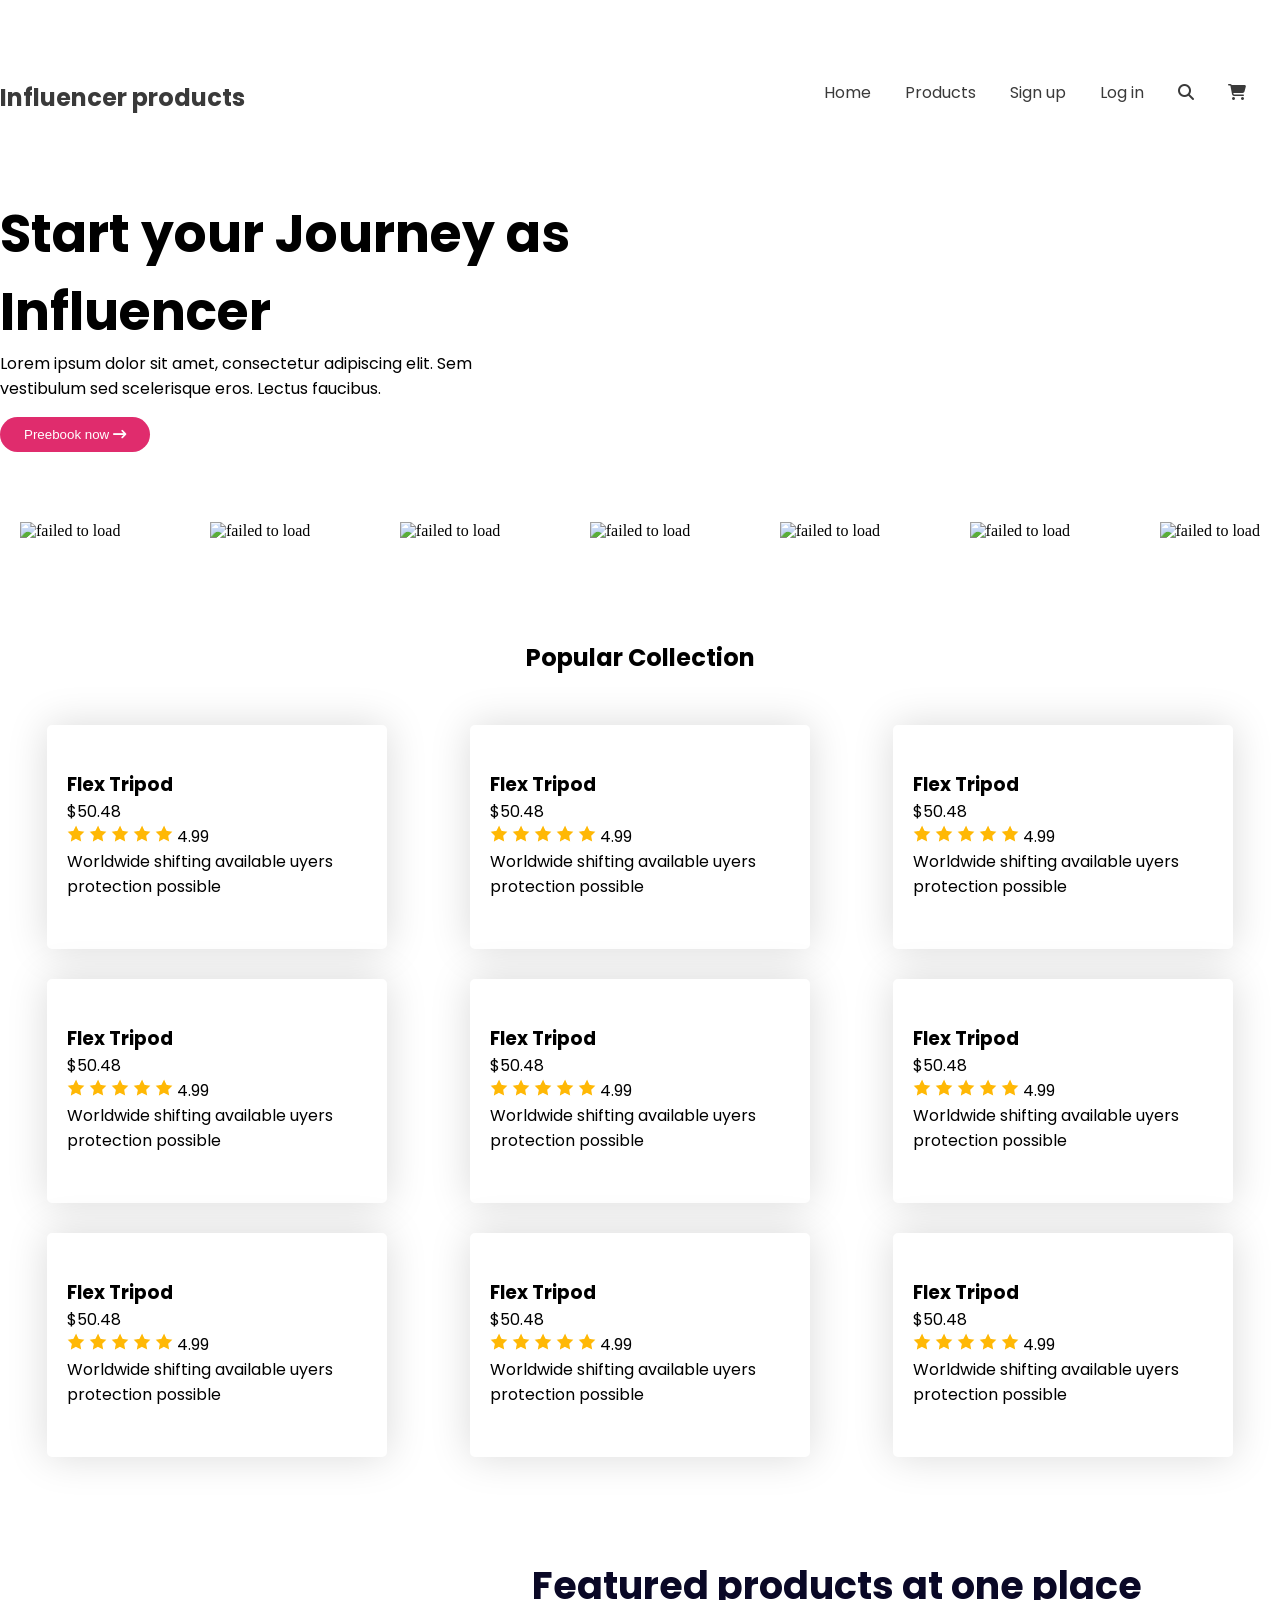
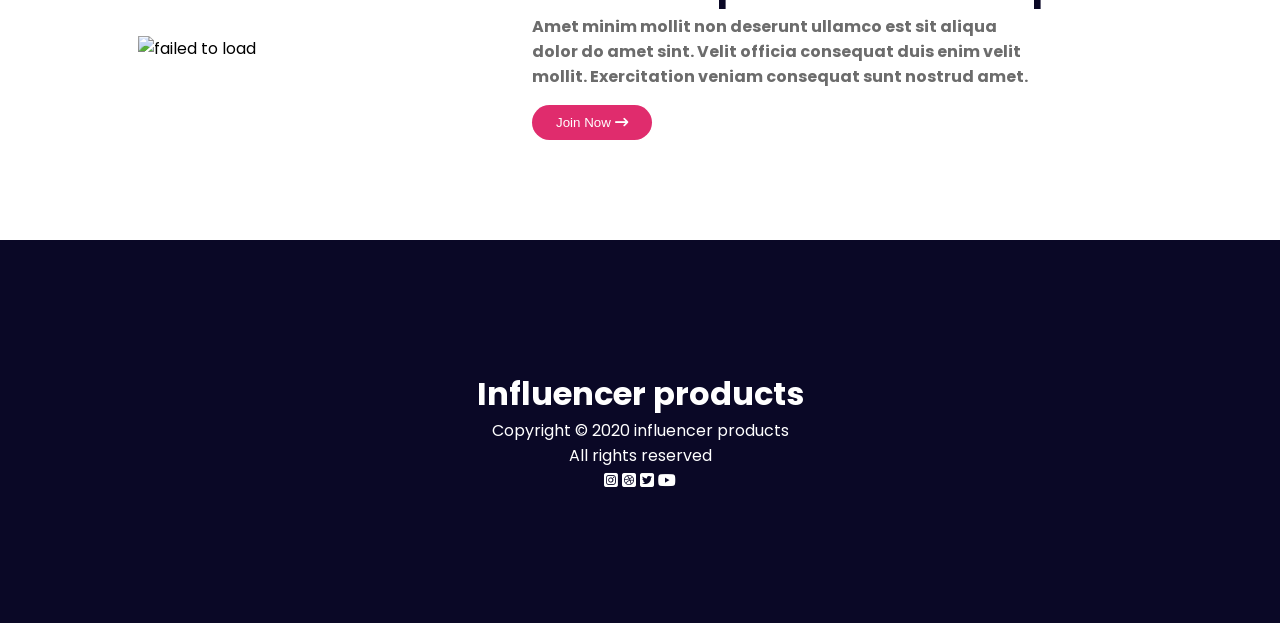
==== index.html @ 43aeaf8b "desktop version added" ====
<!DOCTYPE html>
<html lang="en">

<head>
    <meta charset="UTF-8">
    <meta name="viewport" content="width=device-width, initial-scale=1.0">

    <!-- fontawesomecdn -->
    <link rel="stylesheet" href="https://cdnjs.cloudflare.com/ajax/libs/font-awesome/6.7.2/css/all.min.css"
        integrity="sha512-Evv84Mr4kqVGRNSgIGL/F/aIDqQb7xQ2vcrdIwxfjThSH8CSR7PBEakCr51Ck+w+/U6swU2Im1vVX0SVk9ABhg=="
        crossorigin="anonymous" referrerpolicy="no-referrer" />

    <!-- google font -->
    <link rel="preconnect" href="https://fonts.googleapis.com">
    <link rel="preconnect" href="https://fonts.gstatic.com" crossorigin>
    <link
        href="https://fonts.googleapis.com/css2?family=Inter:ital,opsz,wght@0,14..32,100..900;1,14..32,100..900&family=Open+Sans:ital,wght@0,300..800;1,300..800&family=Poppins:ital,wght@0,100;0,200;0,300;0,400;0,500;0,600;0,700;0,800;0,900;1,100;1,200;1,300;1,400;1,500;1,600;1,700;1,800;1,900&family=Raleway:ital,wght@0,100..900;1,100..900&family=Roboto:ital,wght@0,100..900;1,100..900&family=Tagesschrift&family=Work+Sans:ital,wght@0,100..900;1,100..900&display=swap"
        rel="stylesheet">


    <link rel="stylesheet" href="style.css">
    <title>Document</title>
</head>

<body>

    <header>

        <!-- navbar start -->
        <nav class="poppins-font color-code1">
            <div class="logo">
                <h1>Influencer products</h1>
            </div>
            <div class="nav-items">
                <ul>
                    <li><a href="#">Home</a></li>
                    <li><a href="#">Products</a></li>
                    <li><a href="#">Sign up</a></li>
                    <li><a href="#">Log in</a></li>
                    <li><a href="#"><i class="fa-solid fa-magnifying-glass"></i></a></li>
                    <li><a href="#"><i class="fa-solid fa-cart-shopping"></i></a></li>
                </ul>
            </div>
        </nav>

        <!-- banner start -->
        <section class="banner poppins-font">
            <div class="banner-txt">
                <h1>Start your Journey as
                    Influencer</h1>

                <p>Lorem ipsum dolor sit amet, consectetur adipiscing elit. Sem vestibulum sed scelerisque eros. Lectus
                    faucibus.</p>

                <button class="btn">Preebook now <i class="fa-solid fa-arrow-right-long"></i></button>
            </div>
            <div class="banner-img">
                <img src="./images/main-camera.png" alt="">
            </div>
        </section>


        <!-- companies start -->
        <section class="companies">
            <img src="./logos/Alibaba.svg" alt="failed to load">
            <img src="./logos/Amazon.svg" alt="failed to load">
            <img src="./logos/Daraz.pk Logo.svg" alt="failed to load">
            <img src="./logos/Ebay.svg" alt="failed to load">
            <img src="./logos/Rakuten.svg" alt="failed to load">
            <img src="./logos/Walmart.svg" alt="failed to load">
            <img src="./logos/Target.svg" alt="failed to load">
        </section>
    </header>

    <main>

        <!-- products section start -->
        <section class="products poppins-font">

            <h1>Popular Collection</h1>

            <div class="parent">


                <div class="child">
                    <img src="./images/tripod.png" alt="">
                    <h3>Flex Tripod</h3>
                    <p class="price">$50.48</p>
                    <img src="./images/icon-star.png" alt="">
                    <img src="./images/icon-star.png" alt="">
                    <img src="./images/icon-star.png" alt="">
                    <img src="./images/icon-star.png" alt="">
                    <img src="./images/icon-star.png" alt="">
                    <span>4.99</span>
                    <p>Worldwide shifting available uyers protection possible</p>
                </div>

                <div class="child">
                    <img src="./images/tripod.png" alt="">
                    <h3>Flex Tripod</h3>
                    <p class="price">$50.48</p>
                    <img src="./images/icon-star.png" alt="">
                    <img src="./images/icon-star.png" alt="">
                    <img src="./images/icon-star.png" alt="">
                    <img src="./images/icon-star.png" alt="">
                    <img src="./images/icon-star.png" alt="">
                    <span>4.99</span>
                    <p>Worldwide shifting available uyers protection possible</p>
                </div>
                <div class="child">
                    <img src="./images/tripod.png" alt="">
                    <h3>Flex Tripod</h3>
                    <p class="price">$50.48</p>
                    <img src="./images/icon-star.png" alt="">
                    <img src="./images/icon-star.png" alt="">
                    <img src="./images/icon-star.png" alt="">
                    <img src="./images/icon-star.png" alt="">
                    <img src="./images/icon-star.png" alt="">
                    <span>4.99</span>
                    <p>Worldwide shifting available uyers protection possible</p>
                </div>
                <div class="child">
                    <img src="./images/tripod.png" alt="">
                    <h3>Flex Tripod</h3>
                    <p class="price">$50.48</p>
                    <img src="./images/icon-star.png" alt="">
                    <img src="./images/icon-star.png" alt="">
                    <img src="./images/icon-star.png" alt="">
                    <img src="./images/icon-star.png" alt="">
                    <img src="./images/icon-star.png" alt="">
                    <span>4.99</span>
                    <p>Worldwide shifting available uyers protection possible</p>
                </div>
                <div class="child">
                    <img src="./images/tripod.png" alt="">
                    <h3>Flex Tripod</h3>
                    <p class="price">$50.48</p>
                    <img src="./images/icon-star.png" alt="">
                    <img src="./images/icon-star.png" alt="">
                    <img src="./images/icon-star.png" alt="">
                    <img src="./images/icon-star.png" alt="">
                    <img src="./images/icon-star.png" alt="">
                    <span>4.99</span>
                    <p>Worldwide shifting available uyers protection possible</p>
                </div>
                <div class="child">
                    <img src="./images/tripod.png" alt="">
                    <h3>Flex Tripod</h3>
                    <p class="price">$50.48</p>
                    <img src="./images/icon-star.png" alt="">
                    <img src="./images/icon-star.png" alt="">
                    <img src="./images/icon-star.png" alt="">
                    <img src="./images/icon-star.png" alt="">
                    <img src="./images/icon-star.png" alt="">
                    <span>4.99</span>
                    <p>Worldwide shifting available uyers protection possible</p>
                </div>
                <div class="child">
                    <img src="./images/tripod.png" alt="">
                    <h3>Flex Tripod</h3>
                    <p class="price">$50.48</p>
                    <img src="./images/icon-star.png" alt="">
                    <img src="./images/icon-star.png" alt="">
                    <img src="./images/icon-star.png" alt="">
                    <img src="./images/icon-star.png" alt="">
                    <img src="./images/icon-star.png" alt="">
                    <span>4.99</span>
                    <p>Worldwide shifting available uyers protection possible</p>
                </div>
                <div class="child">
                    <img src="./images/tripod.png" alt="">
                    <h3>Flex Tripod</h3>
                    <p class="price">$50.48</p>
                    <img src="./images/icon-star.png" alt="">
                    <img src="./images/icon-star.png" alt="">
                    <img src="./images/icon-star.png" alt="">
                    <img src="./images/icon-star.png" alt="">
                    <img src="./images/icon-star.png" alt="">
                    <span>4.99</span>
                    <p>Worldwide shifting available uyers protection possible</p>
                </div>
                <div class="child">
                    <img src="./images/tripod.png" alt="">
                    <h3>Flex Tripod</h3>
                    <p class="price">$50.48</p>
                    <img src="./images/icon-star.png" alt="">
                    <img src="./images/icon-star.png" alt="">
                    <img src="./images/icon-star.png" alt="">
                    <img src="./images/icon-star.png" alt="">
                    <img src="./images/icon-star.png" alt="">
                    <span>4.99</span>
                    <p>Worldwide shifting available uyers protection possible</p>
                </div>

            </div>
        </section>


        <!-- bottom section start -->
        <section class="bottom poppins-font">
            <div class="bottom-img">
                <img src="./images/gear.png" alt="failed to load">
            </div>
            <div class="bottom-txt">
                <h1>Featured products at one place</h1>
                <p>Amet minim mollit non deserunt ullamco est sit aliqua dolor do amet sint. Velit officia consequat
                    duis enim velit mollit. Exercitation veniam consequat sunt nostrud amet.</p>
                <button class="btn">Join Now <i class="fa-solid fa-arrow-right-long"></i></button>
            </div>
        </section>
    </main>
    <!-- footer start -->
    <footer class="poppins-font">
        <div class="footer-overall">
            <div class="footer-texts">

                <h1>Influencer products</h1>
                <p>Copyright © 2020 influencer products</p>
                <p>All rights reserved</p>
            </div>
            <div class="footer-logos">
                <i class="fa-brands fa-square-instagram"></i>
                <i class="fa-brands fa-square-dribbble"></i>
                <i class="fa-brands fa-square-twitter"></i>
                <i class="fa-brands fa-youtube"></i>
            </div>
        </div>
    </footer>

</body>

</html>
---- style.css ----
*{
    padding: 0;
    margin: 0;
}


/* shared styles */

.poppins-font {
  font-family: "Poppins", sans-serif;
  font-weight: 400;
  font-style: normal;
}


.color-code1{
    color: #3A3A3A;
}

.btn{
    color: white;
    background-color: #E02C6D;
    margin-top: 16px;
    padding: 10px 24px;
    border: none;
    border-radius: 20px;
}


/* navbar start */
nav{
     max-width: 1440px;
     display: flex;
     justify-content: space-between;
     margin: 80px auto;
}

nav ul{
    display: flex;
    list-style: none;
}

nav ul li a{
    text-decoration: none;
    padding-right: 34px;
    color: #3A3A3A;
}


/* banner start */
.banner{
    max-width: 1440px;
    margin: auto;
    display: flex;
    justify-content: space-between;
    align-items: center;
}

.banner h1{
    font-size: 3.25rem;
    max-width: 582px;
}

.banner p{
    max-width: 505px;
}
.banner-img{
    background-image: url(./images/Circle\ design.svg);
}
.banner-img img{
    padding-top: 40px;
}

/* companies start */

.companies{
    max-width: 1240px;
    margin:70px auto;
    display: flex;
    justify-content: space-between;
}


/* products start */

.products{
    margin: 100px auto;
    max-width: 1240px;
}

.products h1:first-child{
    text-align: center;
    margin-bottom: 50px;
}


.products .parent{
    max-width: 1240px;
    margin: auto;
    display: grid;
    grid-template-columns: repeat(3,1fr);
    grid-template-rows: repeat(3,1fr);  
    gap: 30px; 
    justify-items: center;
}

.products .parent .child{
    width: 300px;
    padding: 20px 20px 50px 20px;
    border-radius: 5px;
    box-shadow: 0px 0px 40px 0px rgba(0, 0, 0, 0.15);
    background: white;
    text-align: left;
}

.products .parent .child img:first-child{
   width: 100%;
   object-fit: cover;
}

.see-more{
    text-align: right;
}

/* bottom start */
.bottom{
    max-width: 1440px;
    margin: 100px auto;
    display: flex;
    justify-content: space-around;
    align-items: center;
}

.bottom img{
    width: 100%;
}

.bottom-txt h1{
    max-width: 610px;
    font-size: 38px;
    font-weight: 700;
    color: #0A0826;
}

.bottom-txt p{
    max-width: 500px;
    font-size: 16px;
    font-weight: 700;
    color: #6C6C6C;
}
/* footer start */
footer{
    max-width: 100%;
    text-align: center;
    background-color: #0A0826;
    color: white;
    padding: 130px 415px;
}
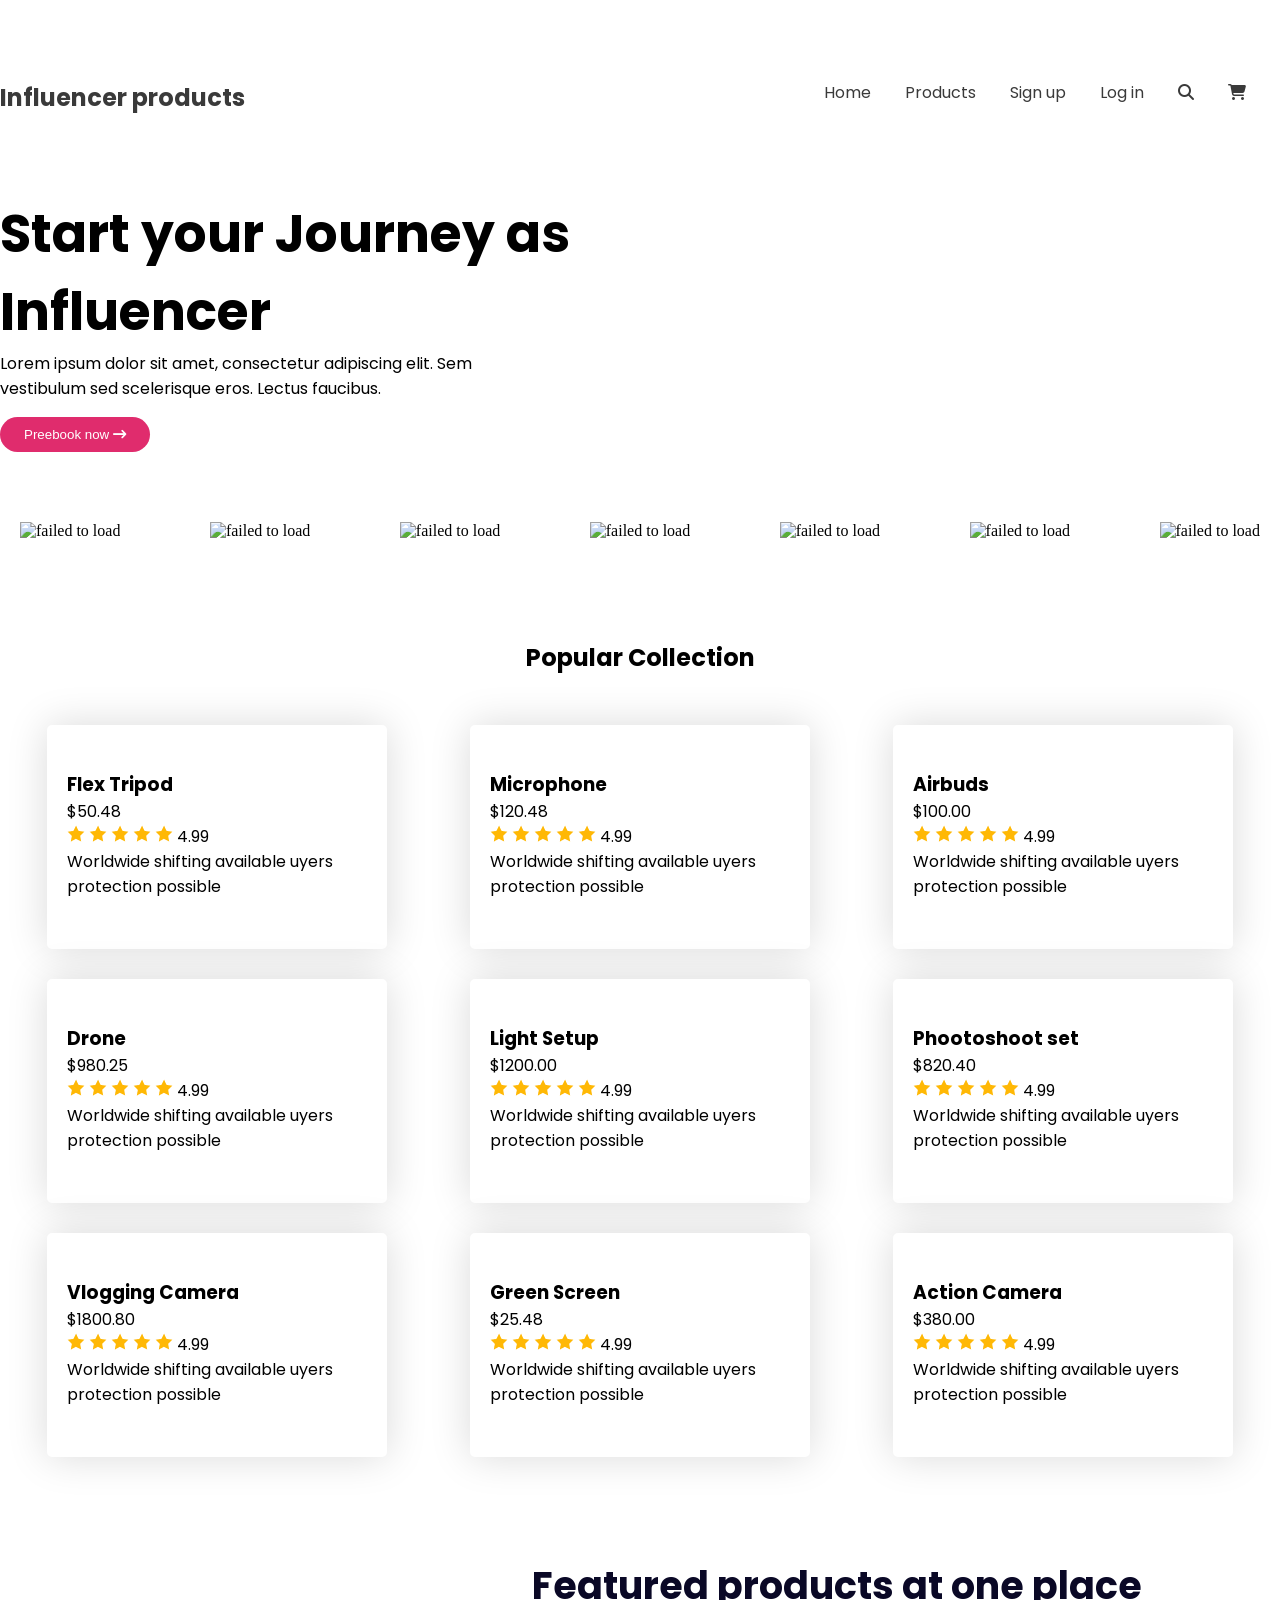
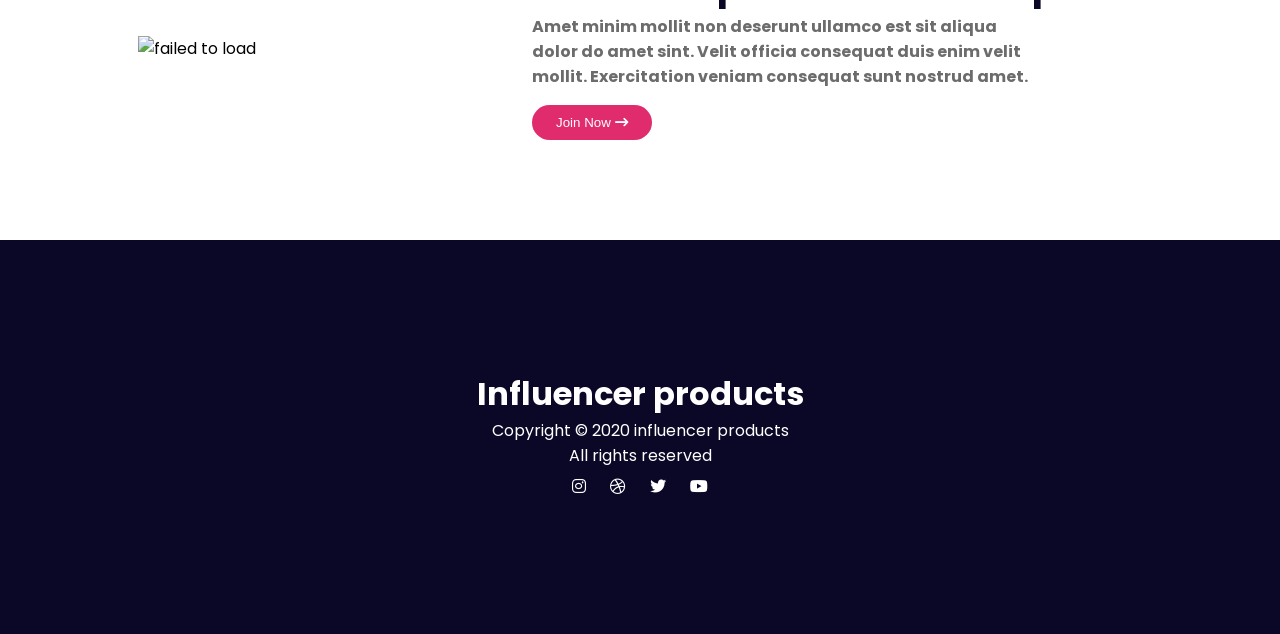
==== commit d8f5c132: "mobile responsiveness added" ====
--- a/index.html
+++ b/index.html
@@ -29,7 +29,9 @@
         <!-- navbar start -->
         <nav class="poppins-font color-code1">
             <div class="logo">
+                <i class="fa-solid fa-bars"></i>
                 <h1>Influencer products</h1>
+                <i class="fa-solid fa-cart-shopping"></i>
             </div>
             <div class="nav-items">
                 <ul>
@@ -96,93 +98,93 @@
                 </div>
 
                 <div class="child">
-                    <img src="./images/tripod.png" alt="">
-                    <h3>Flex Tripod</h3>
-                    <p class="price">$50.48</p>
-                    <img src="./images/icon-star.png" alt="">
-                    <img src="./images/icon-star.png" alt="">
-                    <img src="./images/icon-star.png" alt="">
-                    <img src="./images/icon-star.png" alt="">
-                    <img src="./images/icon-star.png" alt="">
-                    <span>4.99</span>
-                    <p>Worldwide shifting available uyers protection possible</p>
-                </div>
-                <div class="child">
-                    <img src="./images/tripod.png" alt="">
-                    <h3>Flex Tripod</h3>
-                    <p class="price">$50.48</p>
-                    <img src="./images/icon-star.png" alt="">
-                    <img src="./images/icon-star.png" alt="">
-                    <img src="./images/icon-star.png" alt="">
-                    <img src="./images/icon-star.png" alt="">
-                    <img src="./images/icon-star.png" alt="">
-                    <span>4.99</span>
-                    <p>Worldwide shifting available uyers protection possible</p>
-                </div>
-                <div class="child">
-                    <img src="./images/tripod.png" alt="">
-                    <h3>Flex Tripod</h3>
-                    <p class="price">$50.48</p>
-                    <img src="./images/icon-star.png" alt="">
-                    <img src="./images/icon-star.png" alt="">
-                    <img src="./images/icon-star.png" alt="">
-                    <img src="./images/icon-star.png" alt="">
-                    <img src="./images/icon-star.png" alt="">
-                    <span>4.99</span>
-                    <p>Worldwide shifting available uyers protection possible</p>
-                </div>
-                <div class="child">
-                    <img src="./images/tripod.png" alt="">
-                    <h3>Flex Tripod</h3>
-                    <p class="price">$50.48</p>
-                    <img src="./images/icon-star.png" alt="">
-                    <img src="./images/icon-star.png" alt="">
-                    <img src="./images/icon-star.png" alt="">
-                    <img src="./images/icon-star.png" alt="">
-                    <img src="./images/icon-star.png" alt="">
-                    <span>4.99</span>
-                    <p>Worldwide shifting available uyers protection possible</p>
-                </div>
-                <div class="child">
-                    <img src="./images/tripod.png" alt="">
-                    <h3>Flex Tripod</h3>
-                    <p class="price">$50.48</p>
-                    <img src="./images/icon-star.png" alt="">
-                    <img src="./images/icon-star.png" alt="">
-                    <img src="./images/icon-star.png" alt="">
-                    <img src="./images/icon-star.png" alt="">
-                    <img src="./images/icon-star.png" alt="">
-                    <span>4.99</span>
-                    <p>Worldwide shifting available uyers protection possible</p>
-                </div>
-                <div class="child">
-                    <img src="./images/tripod.png" alt="">
-                    <h3>Flex Tripod</h3>
-                    <p class="price">$50.48</p>
-                    <img src="./images/icon-star.png" alt="">
-                    <img src="./images/icon-star.png" alt="">
-                    <img src="./images/icon-star.png" alt="">
-                    <img src="./images/icon-star.png" alt="">
-                    <img src="./images/icon-star.png" alt="">
-                    <span>4.99</span>
-                    <p>Worldwide shifting available uyers protection possible</p>
-                </div>
-                <div class="child">
-                    <img src="./images/tripod.png" alt="">
-                    <h3>Flex Tripod</h3>
-                    <p class="price">$50.48</p>
-                    <img src="./images/icon-star.png" alt="">
-                    <img src="./images/icon-star.png" alt="">
-                    <img src="./images/icon-star.png" alt="">
-                    <img src="./images/icon-star.png" alt="">
-                    <img src="./images/icon-star.png" alt="">
-                    <span>4.99</span>
-                    <p>Worldwide shifting available uyers protection possible</p>
-                </div>
-                <div class="child">
-                    <img src="./images/tripod.png" alt="">
-                    <h3>Flex Tripod</h3>
-                    <p class="price">$50.48</p>
+                    <img src="./images/mic.png" alt="">
+                    <h3>Microphone</h3>
+                    <p class="price">$120.48</p>
+                    <img src="./images/icon-star.png" alt="">
+                    <img src="./images/icon-star.png" alt="">
+                    <img src="./images/icon-star.png" alt="">
+                    <img src="./images/icon-star.png" alt="">
+                    <img src="./images/icon-star.png" alt="">
+                    <span>4.99</span>
+                    <p>Worldwide shifting available uyers protection possible</p>
+                </div>
+                <div class="child">
+                    <img src="./images/airpod.png" alt="">
+                    <h3>Airbuds</h3>
+                    <p class="price">$100.00</p>
+                    <img src="./images/icon-star.png" alt="">
+                    <img src="./images/icon-star.png" alt="">
+                    <img src="./images/icon-star.png" alt="">
+                    <img src="./images/icon-star.png" alt="">
+                    <img src="./images/icon-star.png" alt="">
+                    <span>4.99</span>
+                    <p>Worldwide shifting available uyers protection possible</p>
+                </div>
+                <div class="child">
+                    <img src="./images/drone.png" alt="">
+                    <h3>Drone</h3>
+                    <p class="price">$980.25</p>
+                    <img src="./images/icon-star.png" alt="">
+                    <img src="./images/icon-star.png" alt="">
+                    <img src="./images/icon-star.png" alt="">
+                    <img src="./images/icon-star.png" alt="">
+                    <img src="./images/icon-star.png" alt="">
+                    <span>4.99</span>
+                    <p>Worldwide shifting available uyers protection possible</p>
+                </div>
+                <div class="child">
+                    <img src="./images/lights.png" alt="">
+                    <h3>Light Setup</h3>
+                    <p class="price">$1200.00</p>
+                    <img src="./images/icon-star.png" alt="">
+                    <img src="./images/icon-star.png" alt="">
+                    <img src="./images/icon-star.png" alt="">
+                    <img src="./images/icon-star.png" alt="">
+                    <img src="./images/icon-star.png" alt="">
+                    <span>4.99</span>
+                    <p>Worldwide shifting available uyers protection possible</p>
+                </div>
+                <div class="child">
+                    <img src="./images/setup.png" alt="">
+                    <h3>Phootoshoot set</h3>
+                    <p class="price">$820.40</p>
+                    <img src="./images/icon-star.png" alt="">
+                    <img src="./images/icon-star.png" alt="">
+                    <img src="./images/icon-star.png" alt="">
+                    <img src="./images/icon-star.png" alt="">
+                    <img src="./images/icon-star.png" alt="">
+                    <span>4.99</span>
+                    <p>Worldwide shifting available uyers protection possible</p>
+                </div>
+                <div class="child">
+                    <img src="./images/camera.png" alt="">
+                    <h3>Vlogging Camera</h3>
+                    <p class="price">$1800.80</p>
+                    <img src="./images/icon-star.png" alt="">
+                    <img src="./images/icon-star.png" alt="">
+                    <img src="./images/icon-star.png" alt="">
+                    <img src="./images/icon-star.png" alt="">
+                    <img src="./images/icon-star.png" alt="">
+                    <span>4.99</span>
+                    <p>Worldwide shifting available uyers protection possible</p>
+                </div>
+                <div class="child">
+                    <img src="./images/single-light.png" alt="">
+                    <h3>Green Screen</h3>
+                    <p class="price">$25.48</p>
+                    <img src="./images/icon-star.png" alt="">
+                    <img src="./images/icon-star.png" alt="">
+                    <img src="./images/icon-star.png" alt="">
+                    <img src="./images/icon-star.png" alt="">
+                    <img src="./images/icon-star.png" alt="">
+                    <span>4.99</span>
+                    <p>Worldwide shifting available uyers protection possible</p>
+                </div>
+                <div class="child">
+                    <img src="./images/action.png" alt="">
+                    <h3>Action Camera</h3>
+                    <p class="price">$380.00</p>
                     <img src="./images/icon-star.png" alt="">
                     <img src="./images/icon-star.png" alt="">
                     <img src="./images/icon-star.png" alt="">
@@ -219,9 +221,9 @@
                 <p>All rights reserved</p>
             </div>
             <div class="footer-logos">
-                <i class="fa-brands fa-square-instagram"></i>
-                <i class="fa-brands fa-square-dribbble"></i>
-                <i class="fa-brands fa-square-twitter"></i>
+                <i class="fa-brands fa-instagram"></i>
+                <i class="fa-brands fa-dribbble"></i>
+                <i class="fa-brands fa-twitter"></i>
                 <i class="fa-brands fa-youtube"></i>
             </div>
         </div>
--- a/style.css
+++ b/style.css
@@ -35,6 +35,12 @@
      margin: 80px auto;
 }
 
+nav .logo{
+    i{
+        display: none;
+    }
+}
+
 nav ul{
     display: flex;
     list-style: none;
@@ -46,6 +52,27 @@
     color: #3A3A3A;
 }
 
+@media screen and (max-width:576px)
+{
+    nav{
+        margin: 20px auto;
+        flex-direction: column;
+    }
+     nav ul{
+        display: none;
+    }
+    .logo{
+        display: flex;
+        justify-content: space-between;
+        align-items: center;
+        padding: 10px;
+    }
+
+    nav .logo i{
+        display: block;
+    }
+}
+
 
 /* banner start */
 .banner{
@@ -66,9 +93,22 @@
 }
 .banner-img{
     background-image: url(./images/Circle\ design.svg);
+    background-repeat: no-repeat;
 }
 .banner-img img{
     padding-top: 40px;
+}
+
+@media screen and (max-width:576px)
+{
+    .banner{
+        flex-direction: column-reverse;
+        text-align: center;
+    }
+
+    .banner img{
+        margin-bottom: 40px;
+    }
 }
 
 /* companies start */
@@ -78,6 +118,15 @@
     margin:70px auto;
     display: flex;
     justify-content: space-between;
+}
+
+@media screen and (max-width:576px)
+{
+    .companies{
+        flex-wrap: wrap;
+        justify-content: center;
+        gap: 40px;
+    }
 }
 
 
@@ -122,6 +171,13 @@
     text-align: right;
 }
 
+@media screen and (max-width:576px)
+{
+    .products .parent{
+        grid-template-columns: repeat(1,1fr) ;
+    }
+}
+
 /* bottom start */
 .bottom{
     max-width: 1440px;
@@ -147,6 +203,14 @@
     font-size: 16px;
     font-weight: 700;
     color: #6C6C6C;
+}
+
+@media screen and (max-width:576px)
+{
+    .bottom{
+        flex-direction: column;
+        text-align: center;
+    }
 }
 /* footer start */
 footer{
@@ -157,4 +221,12 @@
     padding: 130px 415px;
 }
 
-
+.footer-logos i{
+    padding: 10px;
+}
+
+@media screen and (max-width:576px){
+    footer{
+        padding:0;
+    }
+}
